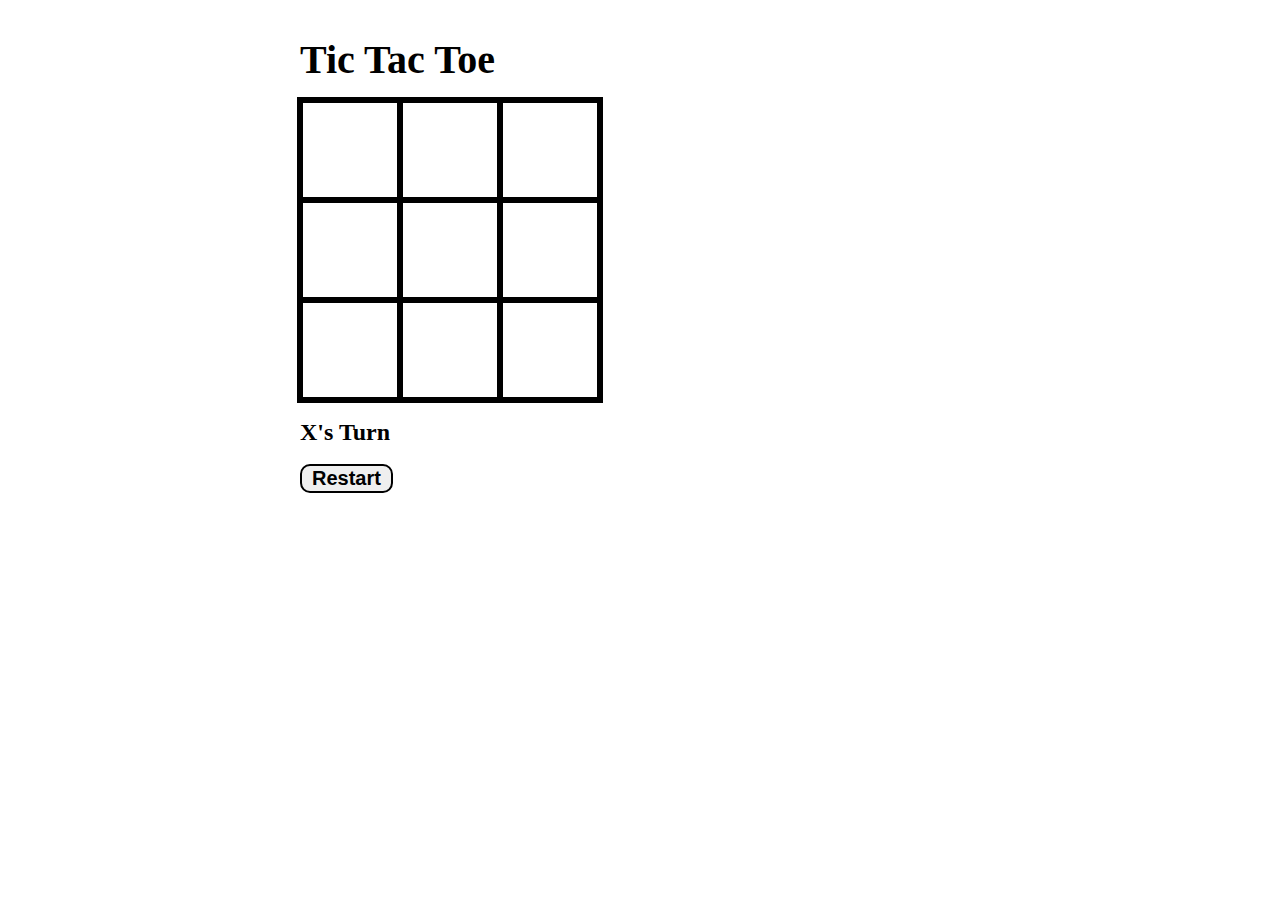
==== index.html @ da84a2b4 "Tic Tac Toe" ====
<!DOCTYPE html>
<html lang="en">

<head>
    <meta charset="UTF-8">
    <meta name="viewport" content="width=device-width, initial-scale=1.0">
    <link rel="stylesheet" href="css/reset.css">
    <link rel="stylesheet" href="css/style.css">
    <title>Document</title>
</head>

<body>
    <h1 class="title"> Tic Tac Toe</h1>
    <div class="container">
        <div index=0 class="box"></div>
        <div index=1 class="box"></div>
        <div index=2 class="box"></div>
        <div index=3 class="box"></div>
        <div index=4 class="box"></div>
        <div index=5 class="box"></div>
        <div index=6 class="box"></div>
        <div index=7 class="box"></div>
        <div index=8 class="box"></div>
    </div>

    <p class="text"></p>

    <button class="restart_button">Restart</button>



    <script src="script/script.js"></script>
</body>

</html>
---- css/style.css ----
body {
    margin-top: 40px;
    margin-left: 300px;
}

.title {
    font-size: 40px;
    font-weight: bold;

}

.container {
    margin-top: 20px;
    margin-bottom: 20px;
    width: 300px;
    height: 300px;
    display: flex;
    flex-wrap: wrap;
    box-shadow: 0 0 0 3px;

}

.box {
    width: 100px;
    height: 100px;
    border: 3px solid black;
    font-size: 50px;
    display: flex;
    justify-content: center;
    align-items: center;
    cursor: pointer;
}

.text {
    font-size: 24px;
    font-weight: bold;
    margin-bottom: 20px;
}

.restart_button {
    padding-inline: 10px;
    font-size: 20px;
    font-weight: bold;
    border-radius: 10px;
    border: 2px solid black;
}
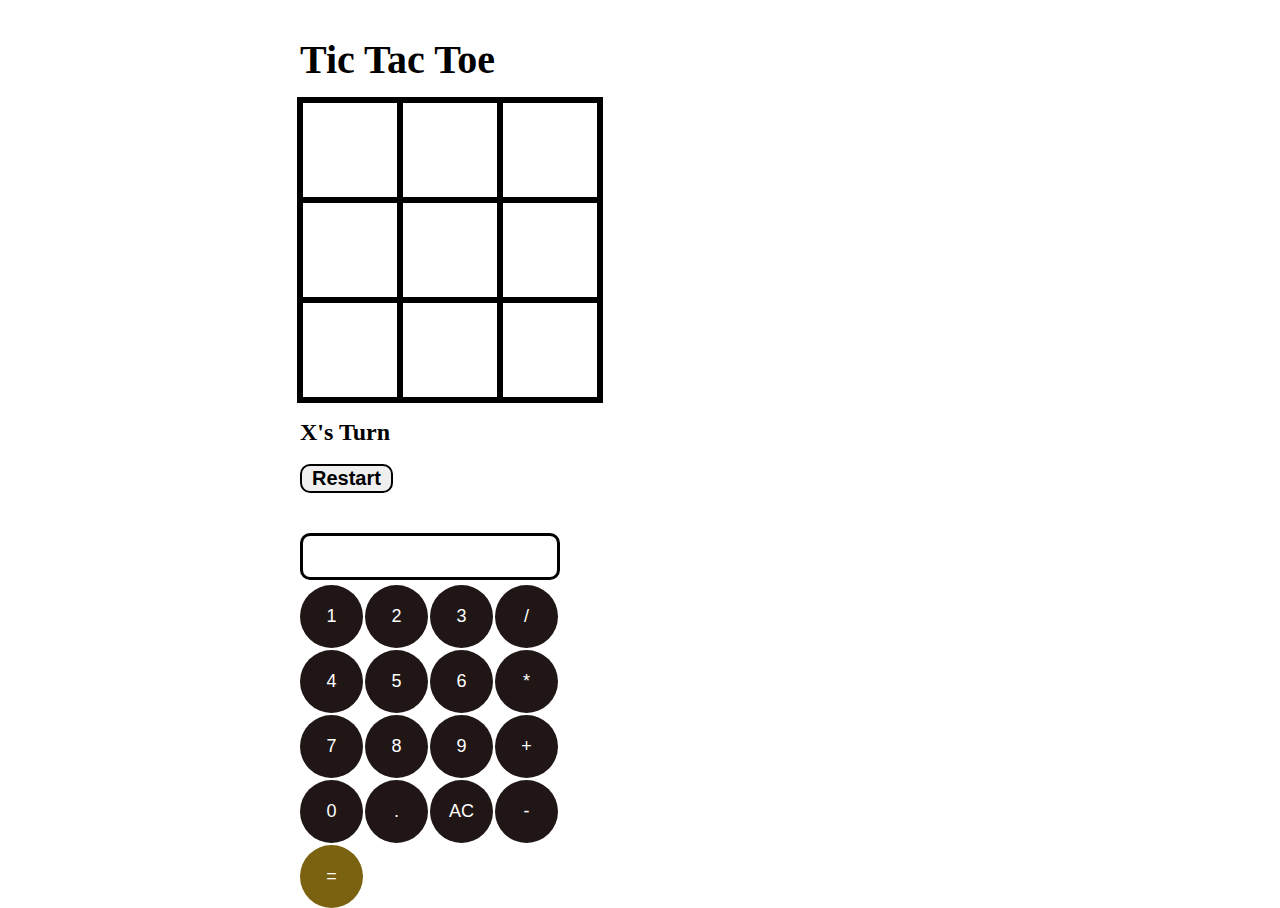
==== commit d56aaf5c: "finish calculator" ====
--- a/index.html
+++ b/index.html
@@ -27,6 +27,37 @@
 
     <button class="restart_button">Restart</button>
 
+    <!-- Calculator  -->
+
+    <div class="calculator">
+        <form class="calculator_form">
+            <div class="input_div">
+                <input class="main_input" readonly>
+            </div>
+            <div class="buttons">
+                <button type="button" onclick="addToInput('1')" class="btns">1</button>
+                <button type="button" onclick="addToInput('2')" class="btns">2</button>
+                <button type="button" onclick="addToInput('3')" class="btns">3</button>
+                <button type="button" onclick="addToInput('/')" class="btns">/</button>
+                <button type="button" onclick="addToInput('4')" class="btns">4</button>
+                <button type="button" onclick="addToInput('5')" class="btns">5</button>
+                <button type="button" onclick="addToInput('6')" class="btns">6</button>
+                <button type="button" onclick="addToInput('*')" class="btns">*</button>
+                <button type="button" onclick="addToInput('7')" class="btns">7</button>
+                <button type="button" onclick="addToInput('8')" class="btns">8</button>
+                <button type="button" onclick="addToInput('9')" class="btns">9</button>
+                <button type="button" onclick="addToInput('+')" class="btns">+</button>
+                <button type="button" onclick="addToInput('0')" class="btns">0</button>
+                <button type="button" onclick="addToInput('.')" class="btns">.</button>
+                <button type="button" onclick="clearInput()" class="btns">AC</button>
+                <button type="button" onclick="addToInput('-')" class="btns">-</button>
+                <button type="button" onclick="calculate()" class="btns equal">=</button>
+
+
+            </div>
+        </form>
+    </div>
+
 
 
     <script src="script/script.js"></script>
--- a/css/style.css
+++ b/css/style.css
@@ -43,4 +43,45 @@
     font-weight: bold;
     border-radius: 10px;
     border: 2px solid black;
+}
+
+.calculator {
+    margin-top: 40px;
+}
+
+.calculator_form {
+    width: 260px;
+}
+
+.main_input {
+    margin-bottom: 5px;
+    width: 100%;
+    padding: 10px;
+    border: 3px solid black;
+    border-radius: 10px;
+    font-size: 18px;
+    font-weight: bold;
+
+}
+
+.buttons {
+    width: 100%;
+    display: flex;
+    flex-wrap: wrap;
+    gap: 2px;
+}
+
+.btns {
+    width: 63px;
+    height: 63px;
+    background-color: rgb(32, 22, 22);
+    border: none;
+    border-radius: 100%;
+    color: #fff;
+    font-size: 18px;
+    cursor: pointer;
+}
+
+.equal {
+    background-color: #7b6210;
 }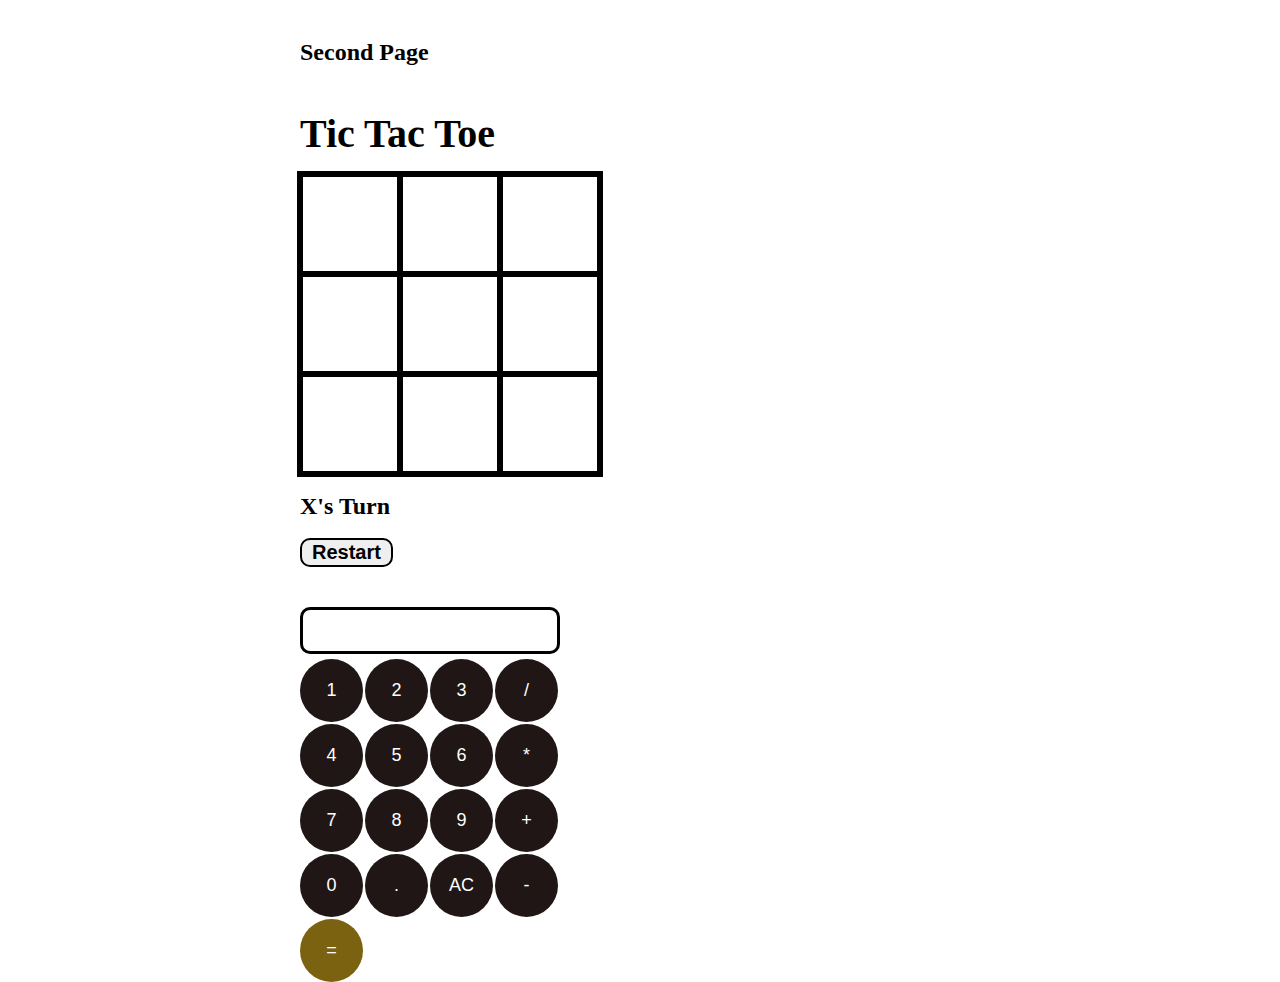
==== commit 4a989dbf: "start second page" ====
--- a/index.html
+++ b/index.html
@@ -10,6 +10,7 @@
 </head>
 
 <body>
+    <a href="second.html" class="page_2">Second Page</a>
     <h1 class="title"> Tic Tac Toe</h1>
     <div class="container">
         <div index=0 class="box"></div>
@@ -60,7 +61,8 @@
 
 
 
-    <script src="script/script.js"></script>
+
+    <script src="js/script.js"></script>
 </body>
 
 </html>--- a/css/style.css
+++ b/css/style.css
@@ -3,7 +3,13 @@
     margin-left: 300px;
 }
 
+.page_2 {
+    font-size: 24px;
+    font-weight: bold;
+}
+
 .title {
+    margin-top: 50px;
     font-size: 40px;
     font-weight: bold;
 
